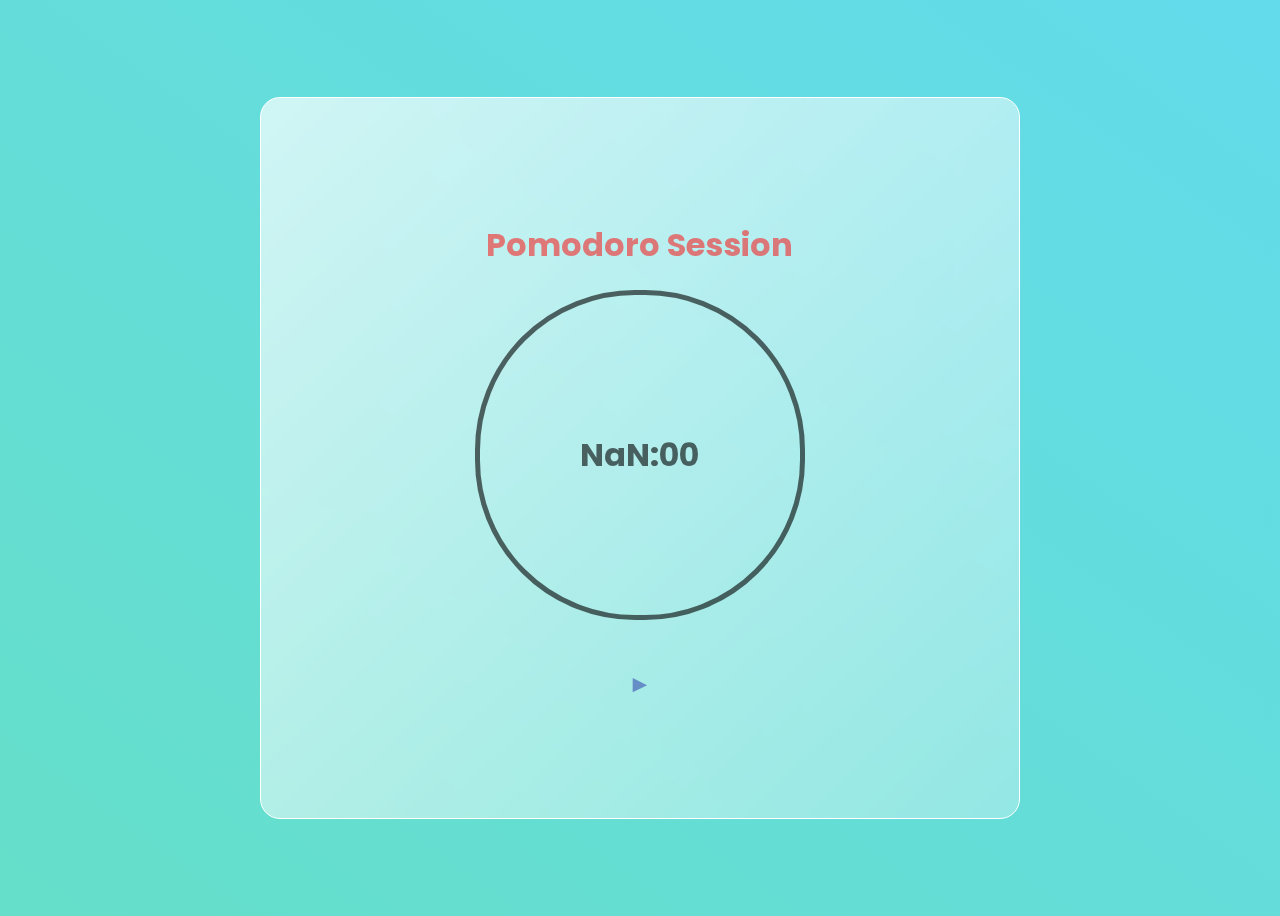
==== src/html/pomodoro.html @ b15f40e8 "Merge pull request #6 from aaayyuusshh/main" ====
<!DOCTYPE html>
<html lang="en">
<head>
    <meta charset="UTF-8">
    <meta http-equiv="X-UA-Compatible" content="IE=edge">
    <meta name="viewport" content="width=device-width, initial-scale=1.0">
    <link rel = "stylesheet" href = 'https://fonts.googleapis.com/css2?family=Poppins:wght@400;500;700&display=swap'>
    <link rel="stylesheet" href="/src/css/pomodoroStyles.css">
    <title>Pomodoro Session</title>
</head>
<body onload = "init()">
    <div class = glass>
        <h1>Pomodoro Session</h1>
        <!-- Timer block -->
        <div class = "container-time">
            <div class = time>
                <div id = "min">
                    <h4 id = "minutes"></h4>
                </div>
                <div id = "col">
                    <h4 id = "colon">:</h4>
                </div>
                <div id = "sec">
                    <h4 id = "seconds"></h4>
                </div>
            </div>
        </div>

        <div id = "finished"></div>

        <!-- Control Center-->
        <div class = "container-control" >
            <button id = "play-button" type = "button" onclick="startTime()">&#9658;</button>
        </div>
    </div>
    <script src = "/src/js/pomodoroScript.js"></script>
</body>
</html>
---- src/css/pomodoroStyles.css ----
body {
  font-family: "Poppins", sans-serif;
  min-height: 100vh;
  background: -webkit-gradient(linear, left bottom, right top, from(#65dfc9), to(#63dbeb));
  background: linear-gradient(to right top, #65dfc9, #63dbeb);
  display: -webkit-box;
  display: -ms-flexbox;
  display: flex;
  -webkit-box-orient: vertical;
  -webkit-box-direction: normal;
      -ms-flex-direction: column;
          flex-direction: column;
  -webkit-box-pack: center;
      -ms-flex-pack: center;
          justify-content: center;
  -webkit-box-align: center;
      -ms-flex-align: center;
          align-items: center;
}

.glass {
  background-color: white;
  min-height: 80vh;
  width: 60%;
  background: -webkit-gradient(linear, left top, right bottom, from(rgba(255, 255, 255, 0.7)), to(rgba(255, 255, 255, 0.3)));
  background: linear-gradient(to right bottom, rgba(255, 255, 255, 0.7), rgba(255, 255, 255, 0.3));
  border: 1px solid white;
  border-radius: 20px;
  z-index: 1;
  -webkit-backdrop-filter: blur(2em);
          backdrop-filter: blur(2em);
  display: -webkit-box;
  display: -ms-flexbox;
  display: flex;
  -webkit-box-orient: vertical;
  -webkit-box-direction: normal;
      -ms-flex-direction: column;
          flex-direction: column;
  -webkit-box-pack: center;
      -ms-flex-pack: center;
          justify-content: center;
}

h1 {
  text-align: center;
  color: red;
  opacity: 0.5;
}

.container-time {
  width: 20rem;
  height: 20rem;
  border: 5px;
  border-style: solid;
  border-color: rgba(0, 0, 0, 0.6);
  border-radius: 10rem;
  color: rgba(0, 0, 0, 0.6);
  display: -webkit-box;
  display: -ms-flexbox;
  display: flex;
  -ms-flex-item-align: center;
      align-self: center;
  -webkit-box-orient: vertical;
  -webkit-box-direction: normal;
      -ms-flex-direction: column;
          flex-direction: column;
  -webkit-box-pack: center;
      -ms-flex-pack: center;
          justify-content: center;
  -webkit-box-align: center;
      -ms-flex-align: center;
          align-items: center;
}

.time {
  font-size: xx-large;
  width: 100%;
  display: -webkit-box;
  display: -ms-flexbox;
  display: flex;
  -webkit-box-orient: horizontal;
  -webkit-box-direction: normal;
      -ms-flex-direction: row;
          flex-direction: row;
  -webkit-box-pack: center;
      -ms-flex-pack: center;
          justify-content: center;
}

.container-control {
  margin-top: 0em;
  display: -webkit-box;
  display: -ms-flexbox;
  display: flex;
  -webkit-box-orient: vertical;
  -webkit-box-direction: normal;
      -ms-flex-direction: column;
          flex-direction: column;
  -webkit-box-pack: center;
      -ms-flex-pack: center;
          justify-content: center;
  -webkit-box-align: center;
      -ms-flex-align: center;
          align-items: center;
}

.container-control #play-button {
  font-size: x-large;
  color: #658ec6;
  border: 2px;
  background: none;
  border-style: solid;
  border-color: transparent;
  padding: 1rem;
  border-radius: 2rem;
}

.container-control #play-button:hover {
  color: #fff;
  border: 2px;
  background: none;
  border-style: solid;
  border-color: #fff;
  -webkit-transition: 0.3s ease;
  transition: 0.3s ease;
}

#finished {
  margin-top: 1rem;
  margin-bottom: 1rem;
  text-align: center;
}

.finishMessage {
  display: block;
  padding: 1rem 0;
  color: rgba(0, 0, 0, 0.6);
  background: none;
  -webkit-transition: 0.5s ease;
  transition: 0.5s ease;
}
/*# sourceMappingURL=pomodoroStyles.css.map */
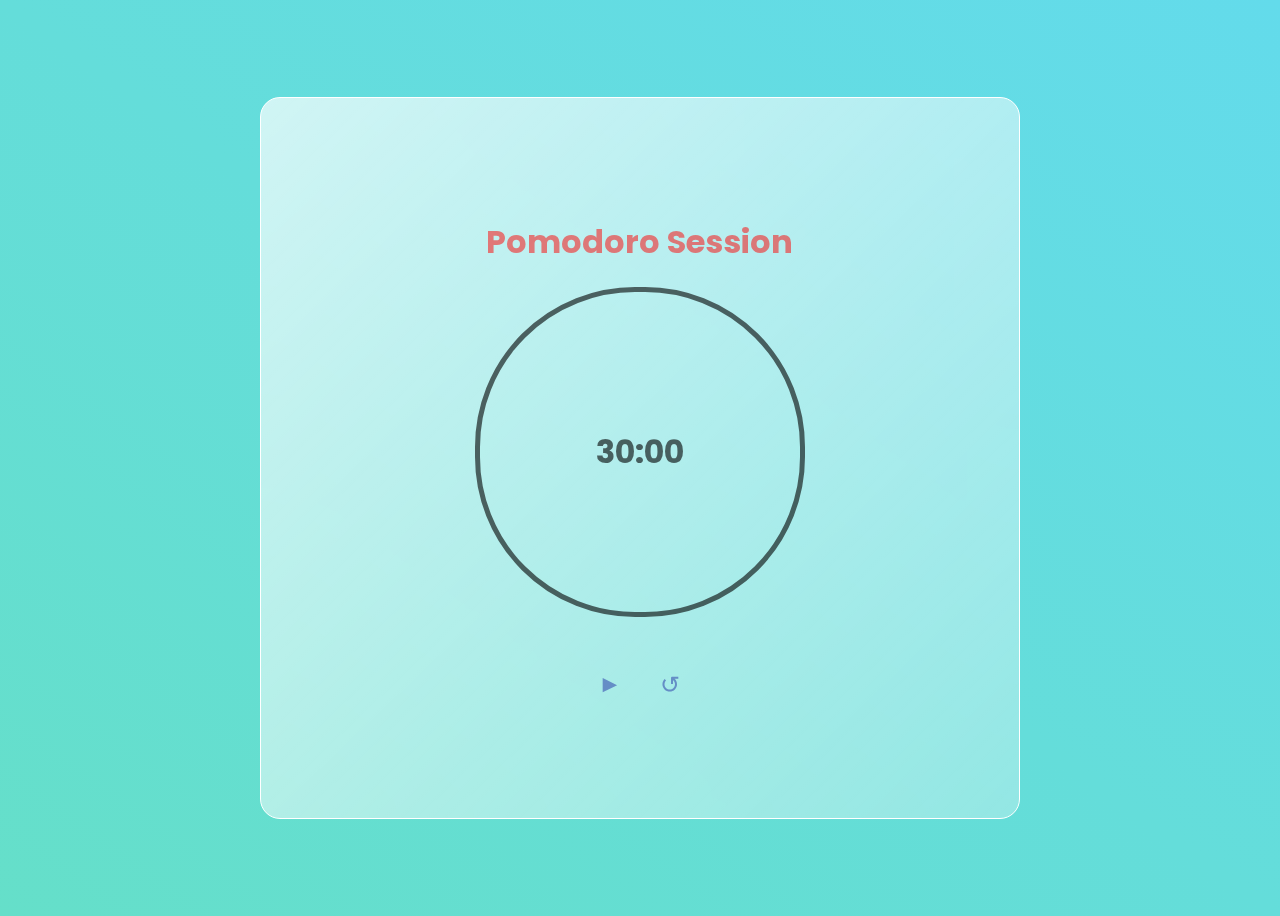
==== commit c9ebd8aa: "Merge pull request #7 from aaayyuusshh/MM-ColoringBook" ====
--- a/src/html/pomodoro.html
+++ b/src/html/pomodoro.html
@@ -30,7 +30,8 @@
 
         <!-- Control Center-->
         <div class = "container-control" >
-            <button id = "play-button" type = "button" onclick="startTime()">&#9658;</button>
+            <button id = "play-button" type = "button" onclick="player()">&#9658;</button>
+            <a href = "pomodoro.html"id = "restart-button">&#8634;</a>
         </div>
     </div>
     <script src = "/src/js/pomodoroScript.js"></script>
--- a/src/css/pomodoroStyles.css
+++ b/src/css/pomodoroStyles.css
@@ -92,10 +92,10 @@
   display: -webkit-box;
   display: -ms-flexbox;
   display: flex;
-  -webkit-box-orient: vertical;
+  -webkit-box-orient: horizontal;
   -webkit-box-direction: normal;
-      -ms-flex-direction: column;
-          flex-direction: column;
+      -ms-flex-direction: row;
+          flex-direction: row;
   -webkit-box-pack: center;
       -ms-flex-pack: center;
           justify-content: center;
@@ -104,8 +104,9 @@
           align-items: center;
 }
 
-.container-control #play-button {
+#play-button {
   font-size: x-large;
+  text-decoration: none;
   color: #658ec6;
   border: 2px;
   background: none;
@@ -115,11 +116,37 @@
   border-radius: 2rem;
 }
 
-.container-control #play-button:hover {
+#restart-button {
+  font-size: x-large;
+  text-align: center;
+  width: 1.5rem;
+  text-decoration: none;
+  color: #658ec6;
+  border: 2px;
+  background: none;
+  border-style: solid;
+  border-color: transparent;
+  padding: 1rem;
+  border-radius: 2rem;
+}
+
+#play-button:hover {
   color: #fff;
   border: 2px;
   background: none;
   border-style: solid;
+  border-radius: 2rem;
+  border-color: #fff;
+  -webkit-transition: 0.3s ease;
+  transition: 0.3s ease;
+}
+
+#restart-button:hover {
+  color: #fff;
+  border: 2px;
+  background: none;
+  border-style: solid;
+  border-radius: 2rem;
   border-color: #fff;
   -webkit-transition: 0.3s ease;
   transition: 0.3s ease;
